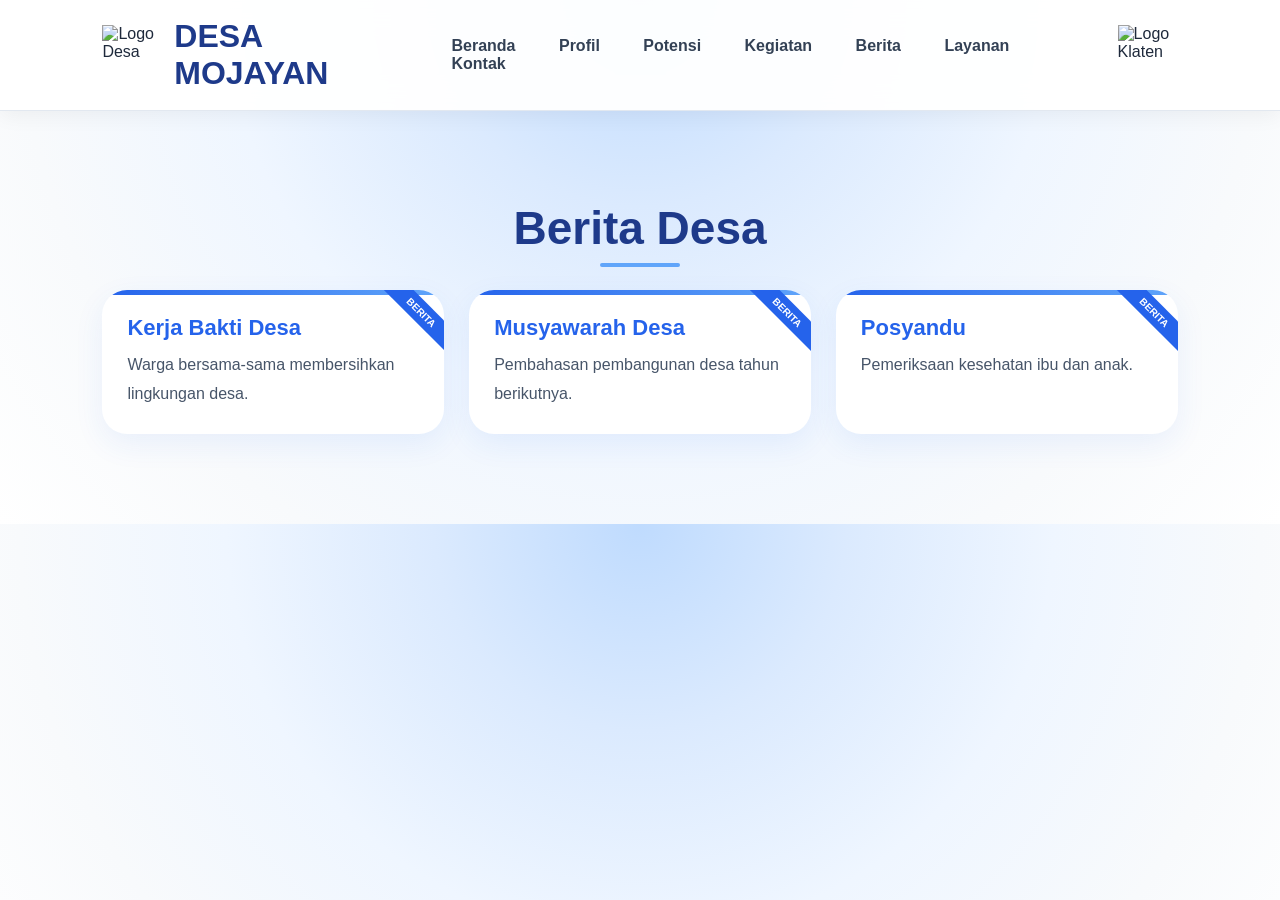
==== berita.html @ 66654ebe "Add files via upload" ====
<!DOCTYPE html>

<html lang="id">
<head>
<meta charset="UTF-8">
<meta name="viewport" content="width=device-width, initial-scale=1.0">
<title>Berita Desa Mojayan</title>
<link rel="stylesheet" href="style.css">
</head>
<body>

<header>
<div class="logo">
<img src="images/logo-desa.png" alt="Logo Desa">
<span>DESA MOJAYAN</span>
</div>

<nav>
<a href="index.html">Beranda</a>
<a href="profil.html">Profil</a>
<a href="potensi.html">Potensi</a>
<a href="kegiatan.html">Kegiatan</a>
<a href="berita.html">Berita</a>
<a href="layanan.html">Layanan</a>
<a href="kontak.html">Kontak</a>
</nav>

<div class="logo-klaten">
<img src="images/logo-klaten.png" alt="Logo Klaten">
</div>
</header>

<section id="berita">

<h2>Berita Desa</h2>

<div class="grid">

<div class="card">
<h3>Kerja Bakti Desa</h3>
<p>Warga bersama-sama membersihkan lingkungan desa.</p>
</div>

<div class="card">
<h3>Musyawarah Desa</h3>
<p>Pembahasan pembangunan desa tahun berikutnya.</p>
</div>

<div class="card">
<h3>Posyandu</h3>
<p>Pemeriksaan kesehatan ibu dan anak.</p>
</div>

</div>

</section>

</body>
</html>
---- style.css ----
*{
    margin:0;
    padding:0;
    box-sizing:border-box;
    font-family:'Segoe UI',sans-serif;
}

html{
    scroll-behavior:smooth;
}

body{
    background:
    radial-gradient(
        circle at top,
        #bfdbfe 0%,
        #dbeafe 25%,
        #eff6ff 50%,
        #f8fafc 75%,
        #ffffff 100%
    );

    color:#1e293b;
    overflow-x:hidden;
}

/* ================= NAVBAR ================= */

header{
    position:sticky;
    top:0;
    z-index:1000;

    display:flex;
    justify-content:space-between;
    align-items:center;

    padding:18px 8%;

    background:rgba(255,255,255,.95);

    backdrop-filter:blur(15px);

    border-bottom:1px solid #e2e8f0;

    box-shadow:
    0 5px 20px rgba(0,0,0,.05);
}

.logo{
    display:flex;
    align-items:center;
    gap:12px;
}

.logo img{
    width:60px;
    height:60px;
    object-fit:contain;
}

.logo span{
    font-size:32px;
    font-weight:900;
    color:#1e3a8a;
}

.logo-klaten img{
    width:60px;
    height:60px;
    object-fit:contain;
}

nav a{
    color:#334155;
    text-decoration:none;
    margin-left:15px;
    font-weight:700;
    padding:8px 12px;
    border-radius:10px;
    transition:.3s;
}

nav a:hover{
    background:#dbeafe;
    color:#2563eb;
}

/* ================= HERO ================= */

.hero{
    min-height:100vh;

    display:flex;
    flex-direction:column;
    justify-content:center;
    align-items:center;

    text-align:center;
    padding:30px;

    background:
    linear-gradient(
    rgba(0,0,0,.25),
    rgba(0,0,0,.35)),
    url("images/desa.jpeg");

    background-size:cover;
    background-position:center;
    background-repeat:no-repeat;

    position:relative;
}

.hero::before{
    content:"";

    position:absolute;

    width:900px;
    max-width:90%;

    height:450px;

    background:rgba(255,255,255,.08);

    backdrop-filter:blur(8px);

    border:1px solid rgba(255,255,255,.15);

    border-radius:30px;

    z-index:1;
}

.hero h1,
.hero p,
.hero button,
.badge-desa{
    position:relative;
    z-index:2;
}

.badge-desa{
    background:white;

    color:#1e3a8a;

    padding:10px 25px;

    border-radius:50px;

    font-weight:800;

    letter-spacing:2px;

    margin-bottom:20px;

    box-shadow:
    0 5px 20px rgba(0,0,0,.15);
}

.hero h1{
    font-size:85px;
    font-weight:900;

    color:white;

    text-shadow:
    0 4px 20px rgba(0,0,0,.7);

    letter-spacing:4px;

    animation:judul 1.5s ease;
}

.hero p{
    max-width:650px;

    margin-top:20px;

    padding:15px 30px;

    font-size:24px;
    font-weight:600;
    line-height:1.6;

    color:white;

    background:rgba(255,255,255,.08);

    backdrop-filter:blur(5px);

    border-radius:20px;

    border:1px solid rgba(255,255,255,.15);

    text-shadow:
    0 2px 8px rgba(0,0,0,.5);

    animation:judul 2s ease;
}

.hero button{
    margin-top:30px;

    padding:15px 35px;

    border:none;

    border-radius:50px;

    background:
    linear-gradient(
    135deg,
    #2563eb,
    #60a5fa
    );

    color:white;

    font-size:18px;
    font-weight:700;

    cursor:pointer;

    transition:.3s;

    box-shadow:
    0 10px 25px rgba(37,99,235,.35);

    animation:judul 2.5s ease;
}

.hero button:hover{
    transform:translateY(-3px) scale(1.05);
}

@keyframes judul{
    from{
        opacity:0;
        transform:translateY(50px);
    }
    to{
        opacity:1;
        transform:translateY(0);
    }
}
/* ================= RUNNING TEXT ================= */

.running-text{
    width:100%;
    overflow:hidden;

    background:
    linear-gradient(
    90deg,
    #1e3a8a,
    #2563eb,
    #3b82f6,
    #2563eb,
    #1e3a8a
    );

    padding:16px 0;

    box-shadow:
    0 5px 20px rgba(37,99,235,.25);
}

.running-content{
    display:inline-block;

    white-space:nowrap;

    padding-left:100%;

    color:white;

    font-size:18px;
    font-weight:700;

    letter-spacing:1px;

    animation:ticker 18s linear infinite;
}

@keyframes ticker{
    from{
        transform:translateX(0);
    }
    to{
        transform:translateX(-100%);
    }
}

/* ================= SECTION ================= */

section{
    padding:90px 8%;

    animation:fadeUp .8s ease;
}

section h2{
    text-align:center;

    font-size:46px;

    color:#1e3a8a;

    margin-bottom:35px;

    font-weight:900;

    position:relative;
}

section h2::after{
    content:"";

    width:80px;
    height:4px;

    background:#60a5fa;

    position:absolute;

    left:50%;
    bottom:-12px;

    transform:translateX(-50%);

    border-radius:20px;
}

@keyframes fadeUp{
    from{
        opacity:0;
        transform:translateY(30px);
    }

    to{
        opacity:1;
        transform:translateY(0);
    }
}

/* ================= GRID ================= */

.grid{
    display:grid;

    grid-template-columns:
    repeat(auto-fit,minmax(260px,1fr));

    gap:25px;
}

/* ================= CARD ================= */

.card{
    background:white;

    border-radius:25px;

    padding:25px;

    box-shadow:
    0 10px 30px rgba(37,99,235,.08);

    transition:.4s;

    overflow:hidden;
}

.card:hover{
    transform:translateY(-10px);

    box-shadow:
    0 20px 40px rgba(37,99,235,.18);
}

.card h3{
    color:#2563eb;

    margin-bottom:15px;

    font-size:22px;
}

.card p{
    color:#475569;

    line-height:1.8;
}

/* ================= PROFIL DESA ================= */

.profil-card{
    background:white;

    border-radius:30px;

    padding:35px;

    box-shadow:
    0 15px 40px rgba(37,99,235,.08);

    transition:.4s;
}

.profil-card:hover{
    transform:translateY(-5px);
}

.profil-card h3{
    color:#2563eb;

    font-size:32px;

    margin-bottom:15px;
}

.profil-card p{
    color:#475569;

    line-height:1.9;

    font-size:17px;
}

.profil-info{
    display:grid;

    grid-template-columns:
    repeat(auto-fit,minmax(200px,1fr));

    gap:20px;

    margin-top:25px;
}

.info-item{
    background:
    linear-gradient(
    135deg,
    #eff6ff,
    #dbeafe
    );

    padding:20px;

    border-radius:20px;

    text-align:center;
}

.info-item span{
    display:block;

    color:#64748b;

    margin-bottom:10px;
}

.info-item strong{
    color:#2563eb;

    font-size:22px;
}
/* ================= VISI DESA ================= */

.visi-section{
    text-align:center;
}

.box{
    max-width:900px;

    margin:auto;

    background:white;

    padding:35px;

    border-radius:25px;

    box-shadow:
    0 10px 30px rgba(37,99,235,.08);

    transition:.4s;
}

.box:hover{
    transform:translateY(-8px);

    box-shadow:
    0 20px 40px rgba(37,99,235,.15);
}

.box h3{
    color:#2563eb;

    line-height:1.8;

    margin-bottom:15px;

    font-size:24px;
}

.box p{
    color:#475569;

    line-height:1.9;
}

/* ================= POTENSI DESA ================= */

#potensi .card{
    text-align:center;
}

#potensi h3{
    color:#2563eb;

    font-size:24px;

    margin-bottom:15px;
}

#potensi img{
    width:100%;

    height:280px;

    object-fit:cover;

    border-radius:20px;

    transition:.4s;
}

#potensi .card:hover img{
    transform:scale(1.05);
}

/* ================= KEGIATAN DESA ================= */

#kegiatan .card{
    padding:15px;
}

#kegiatan img{
    width:100%;
    height:auto;
    border-radius:20px;
    margin-bottom:15px;
}

#kegiatan .card:hover img{
    transform:scale(1.05);
}

#kegiatan .card h3{
    font-size:26px;
    font-weight:800;

    color:#1e3a8a;

    text-align:center;

    margin-top:15px;
    margin-bottom:12px;

    letter-spacing:0.5px;
}

#kegiatan .card p{
    font-size:16px;

    line-height:1.8;

    color:#475569;

    text-align:center;

    padding:0 8px;
}

/* ================= MISI DESA ================= */

.grid .card h3{
    font-weight:700;
}

/* ================= AGENDA DESA ================= */

section .card{
    position:relative;
}

section .card::before{
    content:"";

    position:absolute;

    left:0;
    top:0;

    width:100%;
    height:5px;

    background:
    linear-gradient(
    90deg,
    #2563eb,
    #60a5fa
    );
}

/* ================= EFEK GAMBAR ================= */

img{
    max-width:100%;
    display:block;
}

.card img{
    transition:.5s;
}

.card:hover img{
    transform:scale(1.05);
}

/* ================= BERITA DESA ================= */

#berita .card{
    background:white;
}

#berita .card h3{
    color:#2563eb;

    margin-bottom:10px;
}

#berita .card::after{
    content:"BERITA";

    position:absolute;

    top:12px;
    right:-35px;

    background:#2563eb;

    color:white;

    padding:5px 40px;

    transform:rotate(45deg);

    font-size:10px;

    font-weight:bold;
}
/* ================= LAYANAN DESA ================= */

#layanan .card{
    text-align:center;
}

#layanan .card h3{
    color:#2563eb;
    margin-bottom:15px;
}

.card a{
    display:inline-block;

    margin-top:15px;

    padding:12px 24px;

    background:
    linear-gradient(
    135deg,
    #2563eb,
    #60a5fa
    );

    color:white;

    text-decoration:none;

    border-radius:12px;

    font-weight:700;

    transition:.3s;
}

.card a:hover{
    transform:translateY(-3px);

    box-shadow:
    0 10px 25px rgba(37,99,235,.35);
}

/* ================= FOOTER ================= */

footer{
    text-align:center;

    padding:80px 20px;

    background:
    linear-gradient(
    135deg,
    #0f172a,
    #1e3a8a,
    #2563eb
    );

    color:white;
}

footer h2{
    color:white;

    font-size:38px;

    margin-bottom:20px;
}

footer p{
    color:#e2e8f0;

    line-height:1.9;

    font-size:17px;
}

/* ================= SCROLLBAR ================= */

::-webkit-scrollbar{
    width:10px;
}

::-webkit-scrollbar-track{
    background:#dbeafe;
}

::-webkit-scrollbar-thumb{
    background:#3b82f6;
    border-radius:20px;
}

::-webkit-scrollbar-thumb:hover{
    background:#2563eb;
}

/* ================= LOGO ================= */

.logo img,
.logo-klaten img{
    transition:.3s;
}

.logo img:hover,
.logo-klaten img:hover{
    transform:scale(1.1);
}

/* ================= TOMBOL SCROLL ================= */

#topBtn{
    position:fixed;

    bottom:25px;
    right:25px;

    width:55px;
    height:55px;

    border:none;

    border-radius:50%;

    background:#2563eb;

    color:white;

    font-size:22px;

    cursor:pointer;

    display:none;

    box-shadow:
    0 5px 20px rgba(37,99,235,.4);

    transition:.3s;
}

#topBtn:hover{
    transform:scale(1.1);
}

/* ================= RESPONSIVE ================= */

@media(max-width:768px){

    header{
        flex-direction:column;
        gap:15px;
        padding:15px;
    }

    nav{
        text-align:center;
    }

    nav a{
        display:inline-block;
        margin:5px;
    }

    .logo span{
        font-size:24px;
    }

    .hero h1{
        font-size:42px;
    }

    .hero p{
        font-size:18px;
        padding:12px 18px;
    }

    .hero::before{
        width:95%;
        height:500px;
    }

    section{
        padding:70px 5%;
    }

    section h2{
        font-size:32px;
    }

    .box{
        padding:25px;
    }

    #potensi img,
    #kegiatan img{
        height:220px;
    }

    footer h2{
        font-size:28px;
    }
}

/* ================= EFEK MUNCUL ================= */

.card,
.box,
.profil-card{
    animation:fadeUp .8s ease;
}

@keyframes fadeUp{
    from{
        opacity:0;
        transform:translateY(30px);
    }

    to{
        opacity:1;
        transform:translateY(0);
    }
}
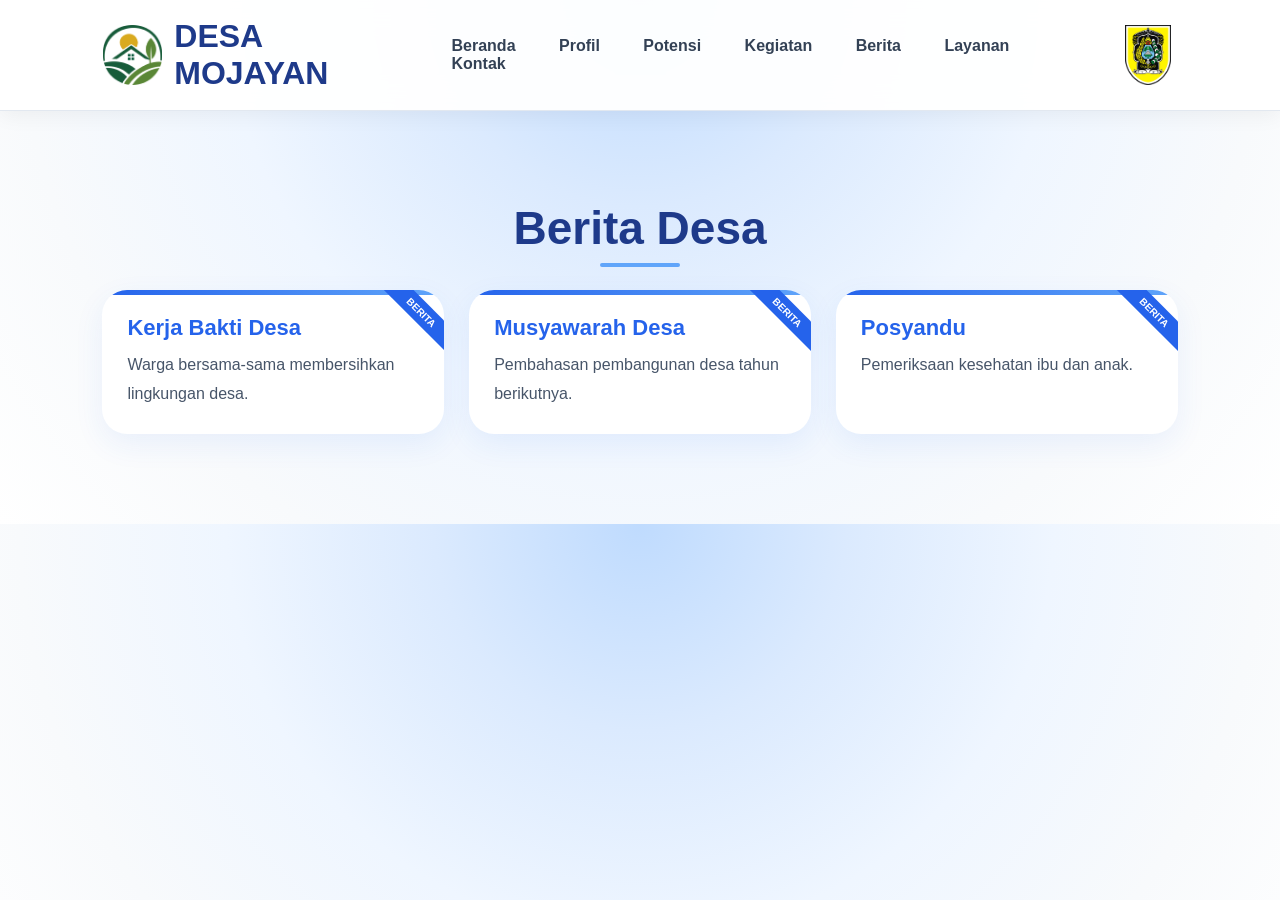
==== commit 73a5004f: "Update berita.html" ====
--- a/berita.html
+++ b/berita.html
@@ -11,7 +11,7 @@
 
 <header>
 <div class="logo">
-<img src="images/logo-desa.png" alt="Logo Desa">
+<img src="logo-desa.jpeg" alt="Logo Desa">
 <span>DESA MOJAYAN</span>
 </div>
 
@@ -26,7 +26,7 @@
 </nav>
 
 <div class="logo-klaten">
-<img src="images/logo-klaten.png" alt="Logo Klaten">
+<img src="logo-klaten.jpeg" alt="Logo Klaten">
 </div>
 </header>
 
--- a/style.css
+++ b/style.css
@@ -103,7 +103,7 @@
     linear-gradient(
     rgba(0,0,0,.25),
     rgba(0,0,0,.35)),
-    url("images/desa.jpeg");
+    url("desa.jpeg");
 
     background-size:cover;
     background-position:center;
@@ -886,4 +886,4 @@
         opacity:1;
         transform:translateY(0);
     }
-}+}
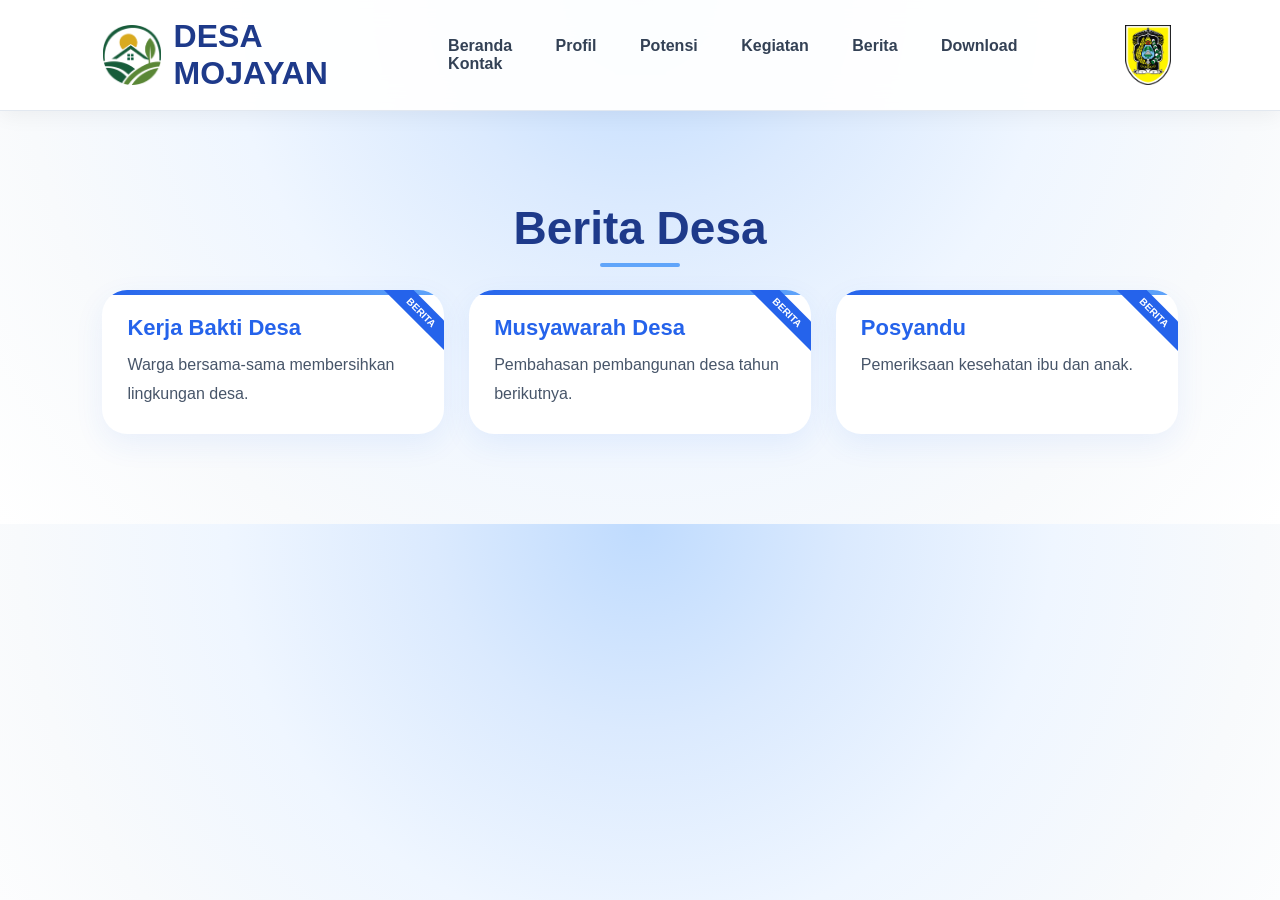
==== commit 129a66ca: "Update berita.html" ====
--- a/berita.html
+++ b/berita.html
@@ -21,7 +21,7 @@
 <a href="potensi.html">Potensi</a>
 <a href="kegiatan.html">Kegiatan</a>
 <a href="berita.html">Berita</a>
-<a href="layanan.html">Layanan</a>
+<a href="Download.html">Download</a>
 <a href="kontak.html">Kontak</a>
 </nav>
 
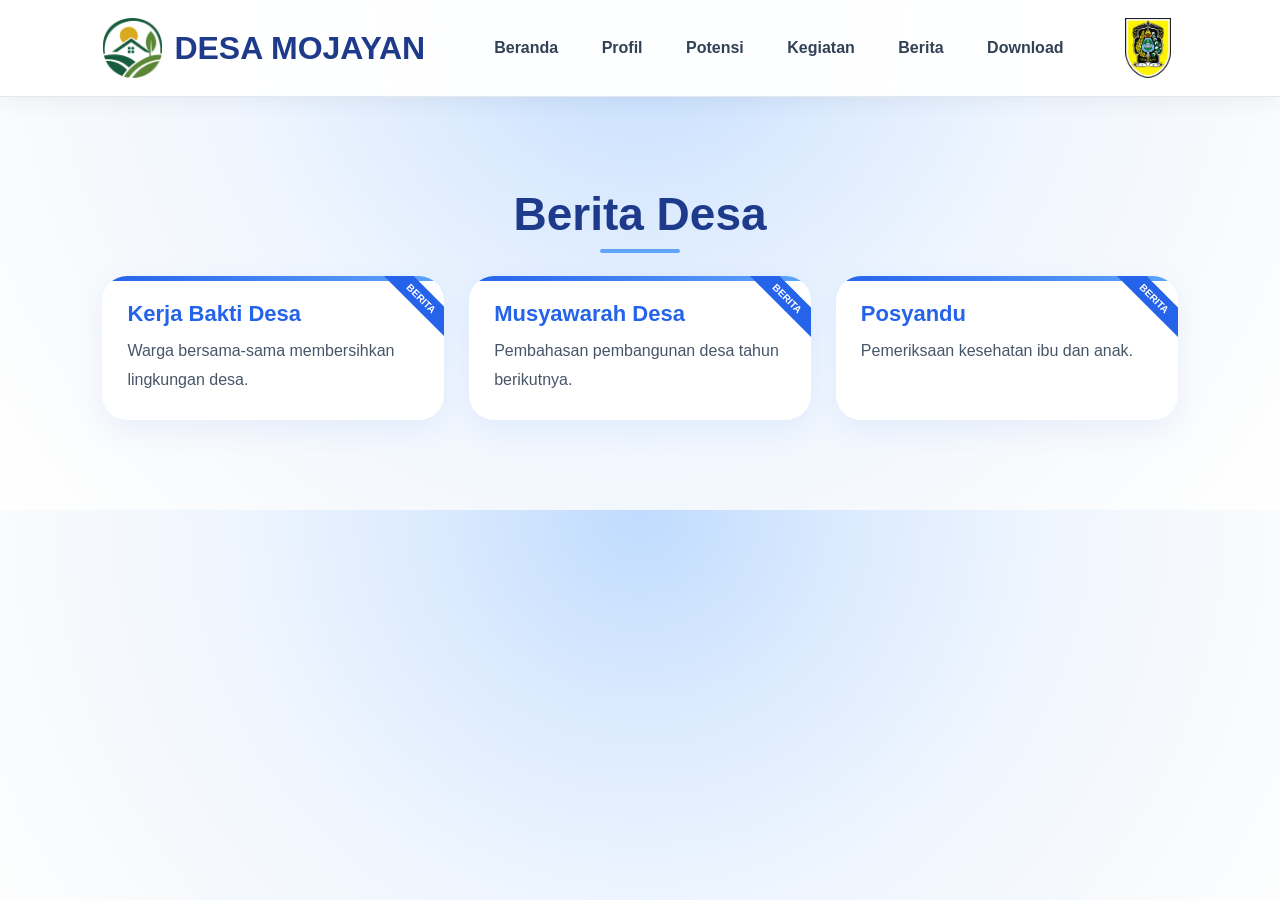
==== commit 840602b6: "Update berita.html" ====
--- a/berita.html
+++ b/berita.html
@@ -4,7 +4,10 @@
 <head>
 <meta charset="UTF-8">
 <meta name="viewport" content="width=device-width, initial-scale=1.0">
-<title>Berita Desa Mojayan</title>
+<title>Profil Desa Mojayan</title>
+
+<link rel="icon" type="image/jpeg" href="logo-desa.jpeg">
+
 <link rel="stylesheet" href="style.css">
 </head>
 <body>
@@ -22,7 +25,6 @@
 <a href="kegiatan.html">Kegiatan</a>
 <a href="berita.html">Berita</a>
 <a href="Download.html">Download</a>
-<a href="kontak.html">Kontak</a>
 </nav>
 
 <div class="logo-klaten">
--- a/style.css
+++ b/style.css
@@ -374,13 +374,6 @@
     overflow:hidden;
 }
 
-.card:hover{
-    transform:translateY(-10px);
-
-    box-shadow:
-    0 20px 40px rgba(37,99,235,.18);
-}
-
 .card h3{
     color:#2563eb;
 
@@ -408,10 +401,6 @@
     0 15px 40px rgba(37,99,235,.08);
 
     transition:.4s;
-}
-
-.profil-card:hover{
-    transform:translateY(-5px);
 }
 
 .profil-card h3{
@@ -492,13 +481,6 @@
     transition:.4s;
 }
 
-.box:hover{
-    transform:translateY(-8px);
-
-    box-shadow:
-    0 20px 40px rgba(37,99,235,.15);
-}
-
 .box h3{
     color:#2563eb;
 
@@ -887,3 +869,25 @@
         transform:translateY(0);
     }
 }
+.card img{
+    cursor:pointer;
+}
+
+.popup{
+    display:none;
+    position:fixed;
+    top:0;
+    left:0;
+    width:100%;
+    height:100%;
+    background:rgba(0,0,0,0.9);
+    justify-content:center;
+    align-items:center;
+    z-index:9999;
+}
+
+.popup img{
+    max-width:90%;
+    max-height:90%;
+    border-radius:12px;
+}
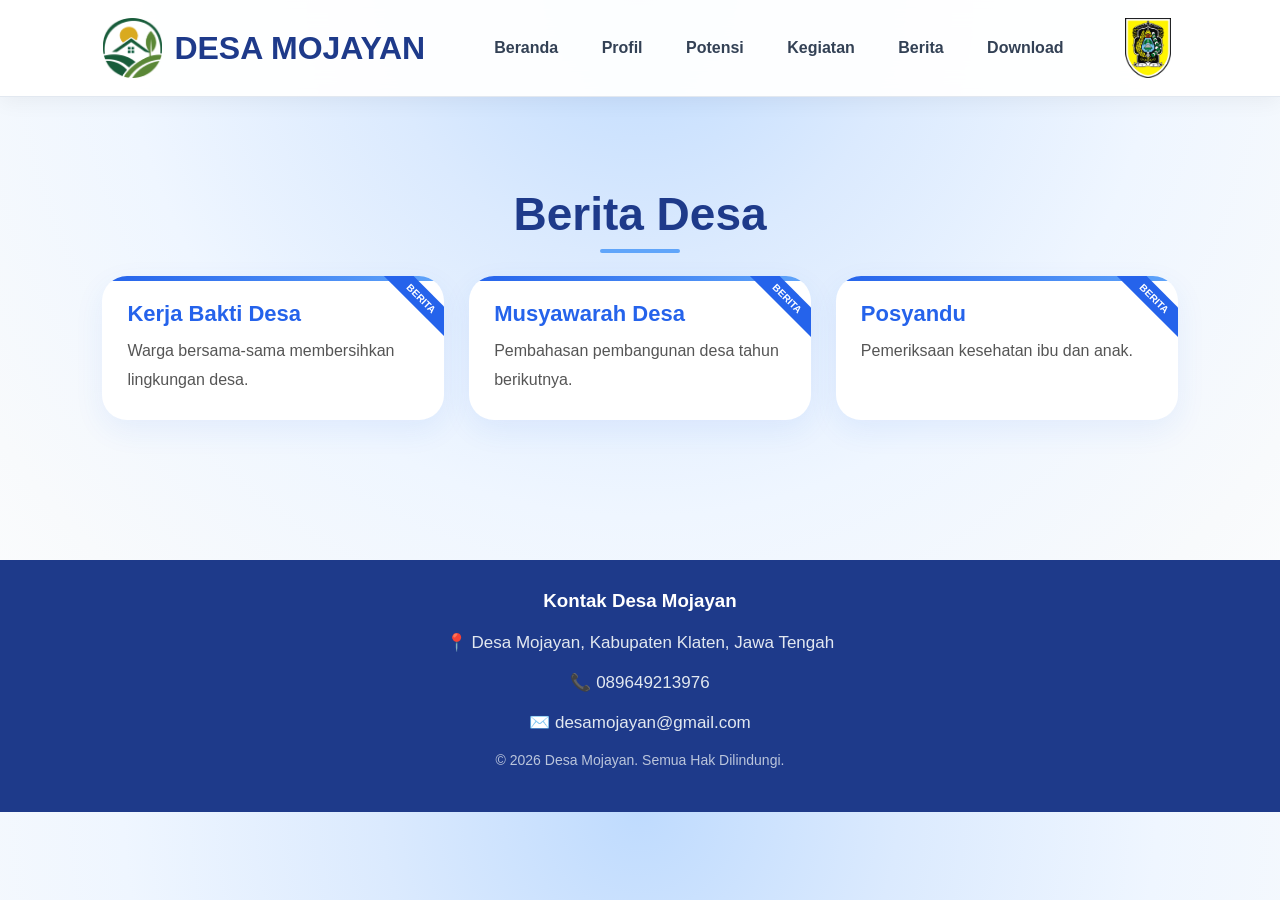
==== commit 64218dd2: "Update berita.html" ====
--- a/berita.html
+++ b/berita.html
@@ -57,5 +57,17 @@
 
 </section>
 
+<footer class="footer">
+    <div class="footer-content">
+        <h3>Kontak Desa Mojayan</h3>
+        <p>📍 Desa Mojayan, Kabupaten Klaten, Jawa Tengah</p>
+        <p>📞 089649213976</p>
+        <p>✉️ desamojayan@gmail.com</p>
+        <p class="copyright">
+            © 2026 Desa Mojayan. Semua Hak Dilindungi.
+        </p>
+    </div>
+</footer>
+
 </body>
 </html>
--- a/style.css
+++ b/style.css
@@ -891,3 +891,29 @@
     max-height:90%;
     border-radius:12px;
 }
+.card p{
+    color:#555;
+}
+
+/* Footer */
+.footer{
+    margin-top:50px;
+    background:#1e3a8a;
+    color:white;
+    text-align:center;
+    padding:30px 20px;
+}
+
+.footer h3{
+    margin-bottom:15px;
+}
+
+.footer p{
+    margin:8px 0;
+}
+
+.copyright{
+    margin-top:15px;
+    font-size:14px;
+    opacity:0.8;
+}
